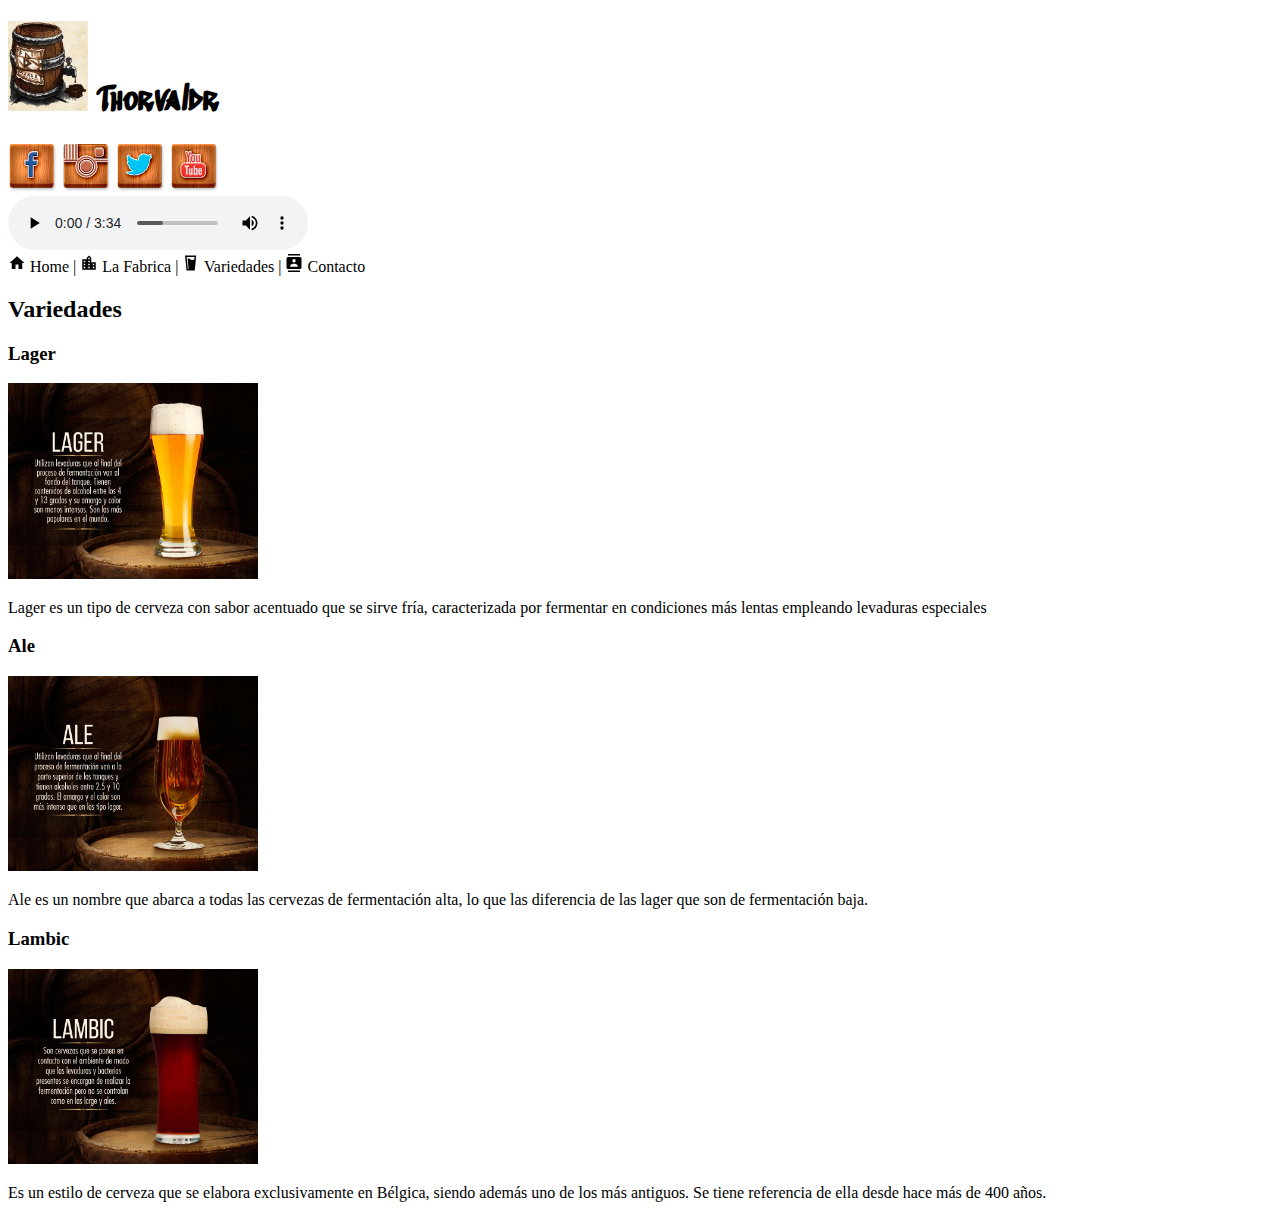
==== index.html @ 827cb0fb "Pagina cerveceria" ====
<!DOCTYPE html>
<html lang="es">
<head>
      <meta charset="UTF-8">
      <title>Cervezeria</title>
      <link href="https://fonts.googleapis.com/css?family=Sedgwick+Ave+Display" rel="stylesheet">
</head>   
<body !background="https://images6.alphacoders.com/664/664307.jpg"> 
<header>
<h1 style="font-family: 'Sedgwick Ave Display', cursive;"><img src="images/logoBarril.jpg" height="90px" width="80px"> Thorvaldr</h1>
<div class="redes-sociales">
<img src="images/redes-sociales/face.png" width="50px">
<img src="images/redes-sociales/ins.png" width="50px">
<img src="images/redes-sociales/tw.png" width="50px">
<img src="images/redes-sociales/youtube.png" width="50px">
</div>
<audio src="audio/he's Pirate.mp3" autoplay controls loop >
</header>
<nav><svg style="width:18px;height:18px" viewBox="0 0 24 24">
    <path fill="#000000" d="M10,20V14H14V20H19V12H22L12,3L2,12H5V20H10Z" />
</svg> Home | <svg style="width:18px;height:18px" viewBox="0 0 24 24">
    <path fill="#000000" d="M19,15H17V13H19M19,19H17V17H19M13,7H11V5H13M13,11H11V9H13M13,15H11V13H13M13,19H11V17H13M7,11H5V9H7M7,15H5V13H7M7,19H5V17H7M15,11V5L12,2L9,5V7H3V21H21V11H15Z" />
</svg> La Fabrica | <svg style="width:18px;height:18px" viewBox="0 0 24 24">
    <path fill="#000000" d="M4,2H19L17,22H6L4,2M6.2,4L7.8,20H8.8L7.43,6.34C8.5,6 9.89,5.89 11,7C12.56,8.56 15.33,7.69 16.5,7.23L16.8,4H6.2Z" />
</svg> Variedades | <svg style="width:18px;height:18px" viewBox="0 0 24 24">
    <path fill="#000000" d="M20,0H4V2H20V0M4,24H20V22H4V24M20,4H4A2,2 0 0,0 2,6V18A2,2 0 0,0 4,20H20A2,2 0 0,0 22,18V6A2,2 0 0,0 20,4M12,6.75A2.25,2.25 0 0,1 14.25,9A2.25,2.25 0 0,1 12,11.25A2.25,2.25 0 0,1 9.75,9A2.25,2.25 0 0,1 12,6.75M17,17H7V15.5C7,13.83 10.33,13 12,13C13.67,13 17,13.83 17,15.5V17Z" />
</svg> Contacto</nav>

<section class="variedades">
<h2>Variedades</h2>
<div class="lager"><h3>Lager</h3>
<img src="images/cerveza-lager-bavaria.jpg" width="250"><p>Lager es un tipo de cerveza con sabor acentuado que se sirve fría, caracterizada por fermentar en condiciones más lentas empleando levaduras especiales</p></div>

<div class="ale">
    <h3>Ale</h3>
    <img src="images/cerveza-tipo-ale-bavaria.jpg" width=250">
    <p>Ale es un nombre que abarca a todas las cervezas de fermentación alta, lo que las diferencia de las lager que son de fermentación baja. </p>

</div>

<div class="lambic">
    <h3>Lambic</h3>
    <img src="images/cerveza-tipo-lambic-bavaria.jpg" width="250">
    <p>Es un estilo de cerveza que se elabora exclusivamente en Bélgica, siendo además uno de los más antiguos. Se tiene referencia de ella desde hace más de 400 años. </p>
</div>
</div></section>

</body>
</html>
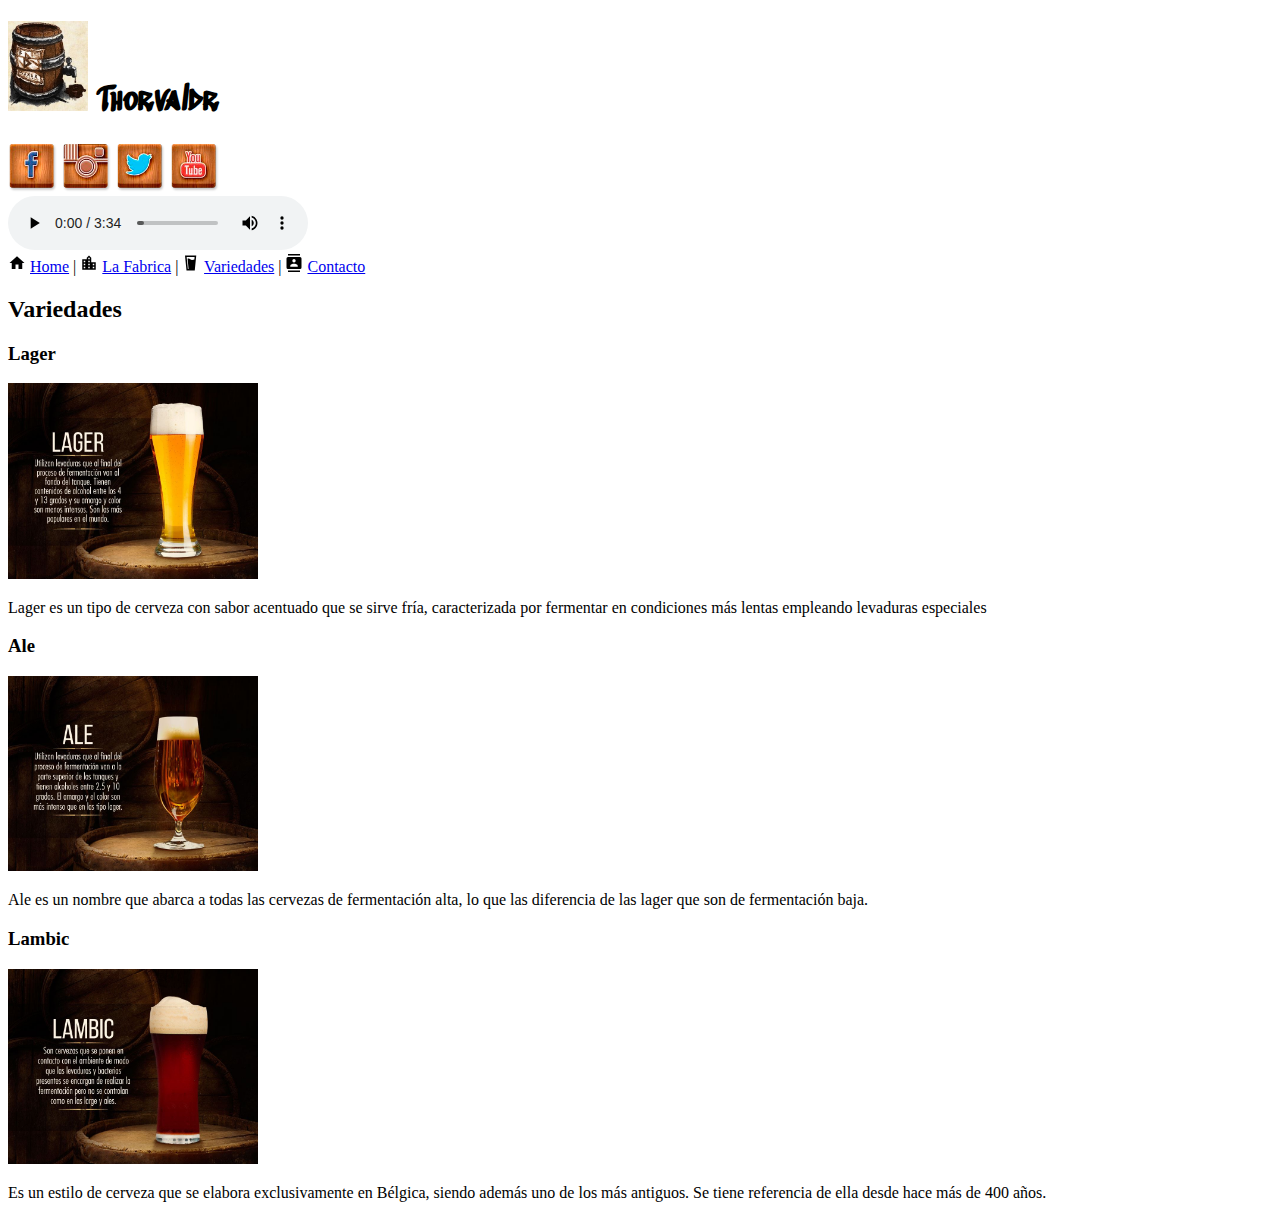
==== commit 977be96c: "Contacto,index,variedades." ====
--- a/index.html
+++ b/index.html
@@ -18,13 +18,13 @@
 </header>
 <nav><svg style="width:18px;height:18px" viewBox="0 0 24 24">
     <path fill="#000000" d="M10,20V14H14V20H19V12H22L12,3L2,12H5V20H10Z" />
-</svg> Home | <svg style="width:18px;height:18px" viewBox="0 0 24 24">
+</svg> <a href="/">Home</a> | <svg style="width:18px;height:18px" viewBox="0 0 24 24">
     <path fill="#000000" d="M19,15H17V13H19M19,19H17V17H19M13,7H11V5H13M13,11H11V9H13M13,15H11V13H13M13,19H11V17H13M7,11H5V9H7M7,15H5V13H7M7,19H5V17H7M15,11V5L12,2L9,5V7H3V21H21V11H15Z" />
-</svg> La Fabrica | <svg style="width:18px;height:18px" viewBox="0 0 24 24">
+</svg> <a href="fabrica.html" >La Fabrica</a> | <svg style="width:18px;height:18px" viewBox="0 0 24 24">
     <path fill="#000000" d="M4,2H19L17,22H6L4,2M6.2,4L7.8,20H8.8L7.43,6.34C8.5,6 9.89,5.89 11,7C12.56,8.56 15.33,7.69 16.5,7.23L16.8,4H6.2Z" />
-</svg> Variedades | <svg style="width:18px;height:18px" viewBox="0 0 24 24">
+</svg> <a href="variedades.html">Variedades</a> | <svg style="width:18px;height:18px" viewBox="0 0 24 24">
     <path fill="#000000" d="M20,0H4V2H20V0M4,24H20V22H4V24M20,4H4A2,2 0 0,0 2,6V18A2,2 0 0,0 4,20H20A2,2 0 0,0 22,18V6A2,2 0 0,0 20,4M12,6.75A2.25,2.25 0 0,1 14.25,9A2.25,2.25 0 0,1 12,11.25A2.25,2.25 0 0,1 9.75,9A2.25,2.25 0 0,1 12,6.75M17,17H7V15.5C7,13.83 10.33,13 12,13C13.67,13 17,13.83 17,15.5V17Z" />
-</svg> Contacto</nav>
+</svg> <a href="contacto.html">Contacto</a></nav>
 
 <section class="variedades">
 <h2>Variedades</h2>
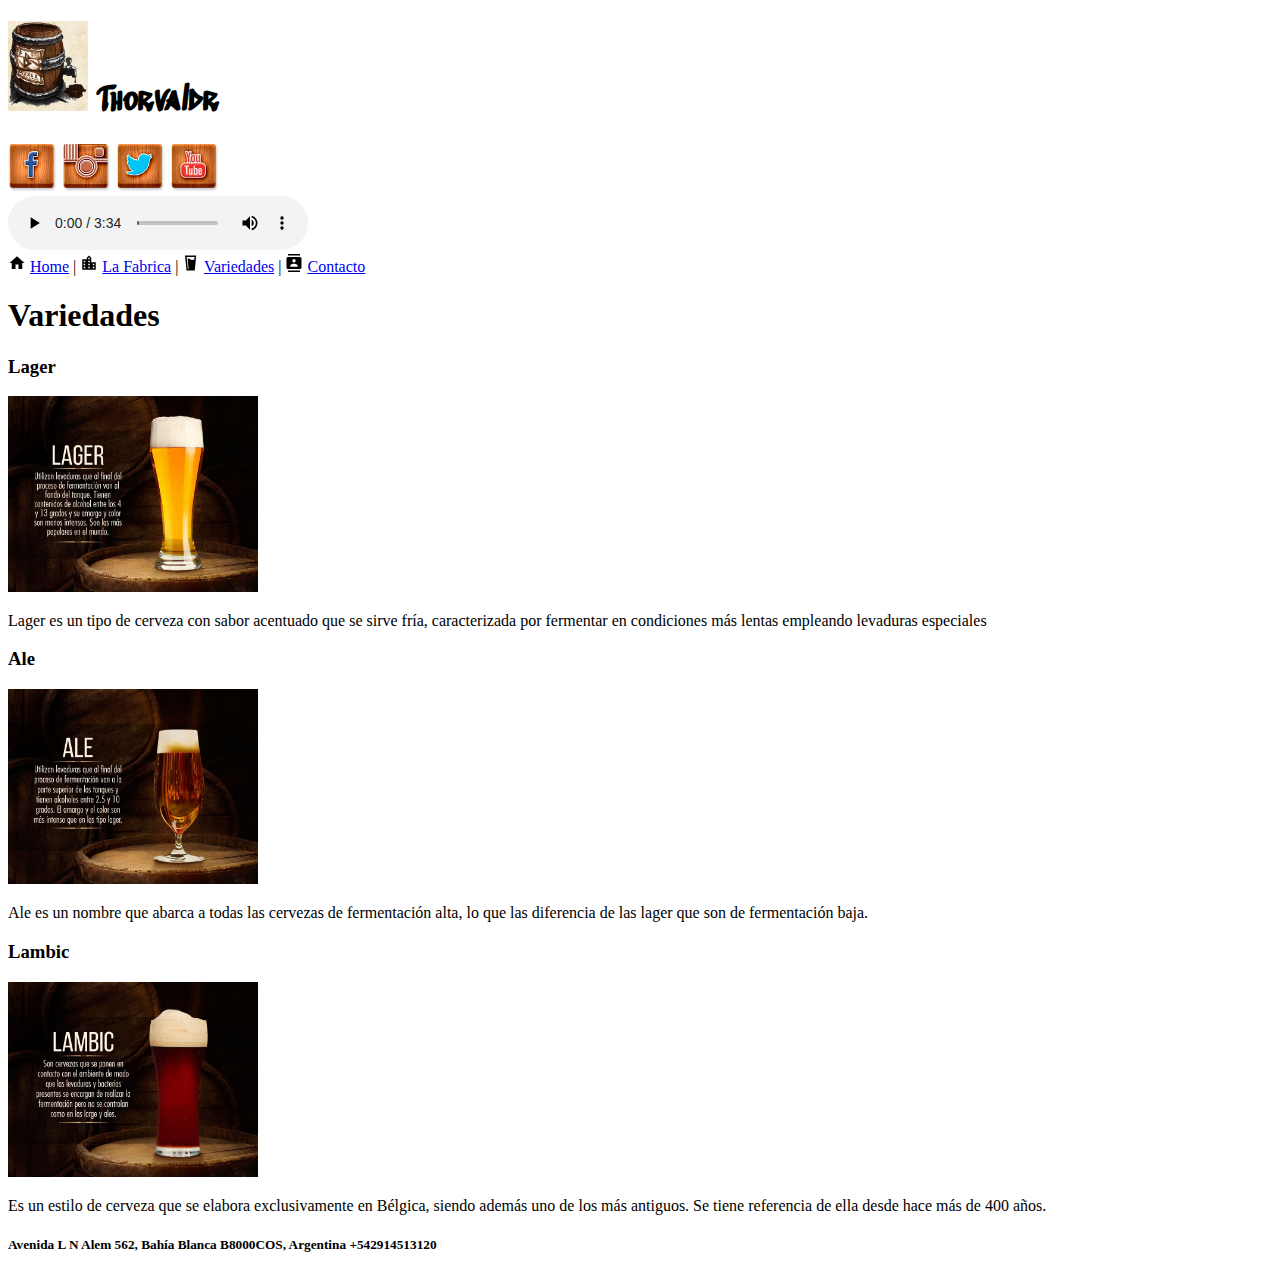
==== commit 77aeb0e2: "Css" ====
--- a/index.html
+++ b/index.html
@@ -3,11 +3,12 @@
 <head>
       <meta charset="UTF-8">
       <title>Cervezeria</title>
+      <link rel="stylesheet" type="text/css" href="css/style.css"/>
       <link href="https://fonts.googleapis.com/css?family=Sedgwick+Ave+Display" rel="stylesheet">
 </head>   
 <body !background="https://images6.alphacoders.com/664/664307.jpg"> 
 <header>
-<h1 style="font-family: 'Sedgwick Ave Display', cursive;"><img src="images/logoBarril.jpg" height="90px" width="80px"> Thorvaldr</h1>
+<h1 style="font-family: 'Sedgwick Ave Display', cursive;"><img src="images/logoBarril.jpg" height="90px" width="80px" class="logo"> <span class="letra-logo">Thorvaldr</span></h1>
 <div class="redes-sociales">
 <img src="images/redes-sociales/face.png" width="50px">
 <img src="images/redes-sociales/ins.png" width="50px">
@@ -17,8 +18,8 @@
 <audio src="audio/he's Pirate.mp3" autoplay controls loop >
 </header>
 <nav><svg style="width:18px;height:18px" viewBox="0 0 24 24">
-    <path fill="#000000" d="M10,20V14H14V20H19V12H22L12,3L2,12H5V20H10Z" />
-</svg> <a href="/">Home</a> | <svg style="width:18px;height:18px" viewBox="0 0 24 24">
+    <path d="M10,20V14H14V20H19V12H22L12,3L2,12H5V20H10Z" />
+</svg> <a href="index.html">Home</a> | <svg style="width:18px;height:18px" viewBox="0 0 24 24">
     <path fill="#000000" d="M19,15H17V13H19M19,19H17V17H19M13,7H11V5H13M13,11H11V9H13M13,15H11V13H13M13,19H11V17H13M7,11H5V9H7M7,15H5V13H7M7,19H5V17H7M15,11V5L12,2L9,5V7H3V21H21V11H15Z" />
 </svg> <a href="fabrica.html" >La Fabrica</a> | <svg style="width:18px;height:18px" viewBox="0 0 24 24">
     <path fill="#000000" d="M4,2H19L17,22H6L4,2M6.2,4L7.8,20H8.8L7.43,6.34C8.5,6 9.89,5.89 11,7C12.56,8.56 15.33,7.69 16.5,7.23L16.8,4H6.2Z" />
@@ -27,23 +28,26 @@
 </svg> <a href="contacto.html">Contacto</a></nav>
 
 <section class="variedades">
-<h2>Variedades</h2>
-<div class="lager"><h3>Lager</h3>
+<h1>Variedades</h1>
+<div class="lager variedade-home"><h3>Lager</h3>
 <img src="images/cerveza-lager-bavaria.jpg" width="250"><p>Lager es un tipo de cerveza con sabor acentuado que se sirve fría, caracterizada por fermentar en condiciones más lentas empleando levaduras especiales</p></div>
 
-<div class="ale">
+<div class="ale variedade-home">
     <h3>Ale</h3>
     <img src="images/cerveza-tipo-ale-bavaria.jpg" width=250">
     <p>Ale es un nombre que abarca a todas las cervezas de fermentación alta, lo que las diferencia de las lager que son de fermentación baja. </p>
 
 </div>
 
-<div class="lambic">
+<div class="lambic variedade-home">
     <h3>Lambic</h3>
     <img src="images/cerveza-tipo-lambic-bavaria.jpg" width="250">
     <p>Es un estilo de cerveza que se elabora exclusivamente en Bélgica, siendo además uno de los más antiguos. Se tiene referencia de ella desde hace más de 400 años. </p>
 </div>
 </div></section>
+<footer><h5>Avenida L N Alem 562, Bahía Blanca B8000COS, Argentina
++542914513120
+</h5></footer>
 
 </body>
 </html>  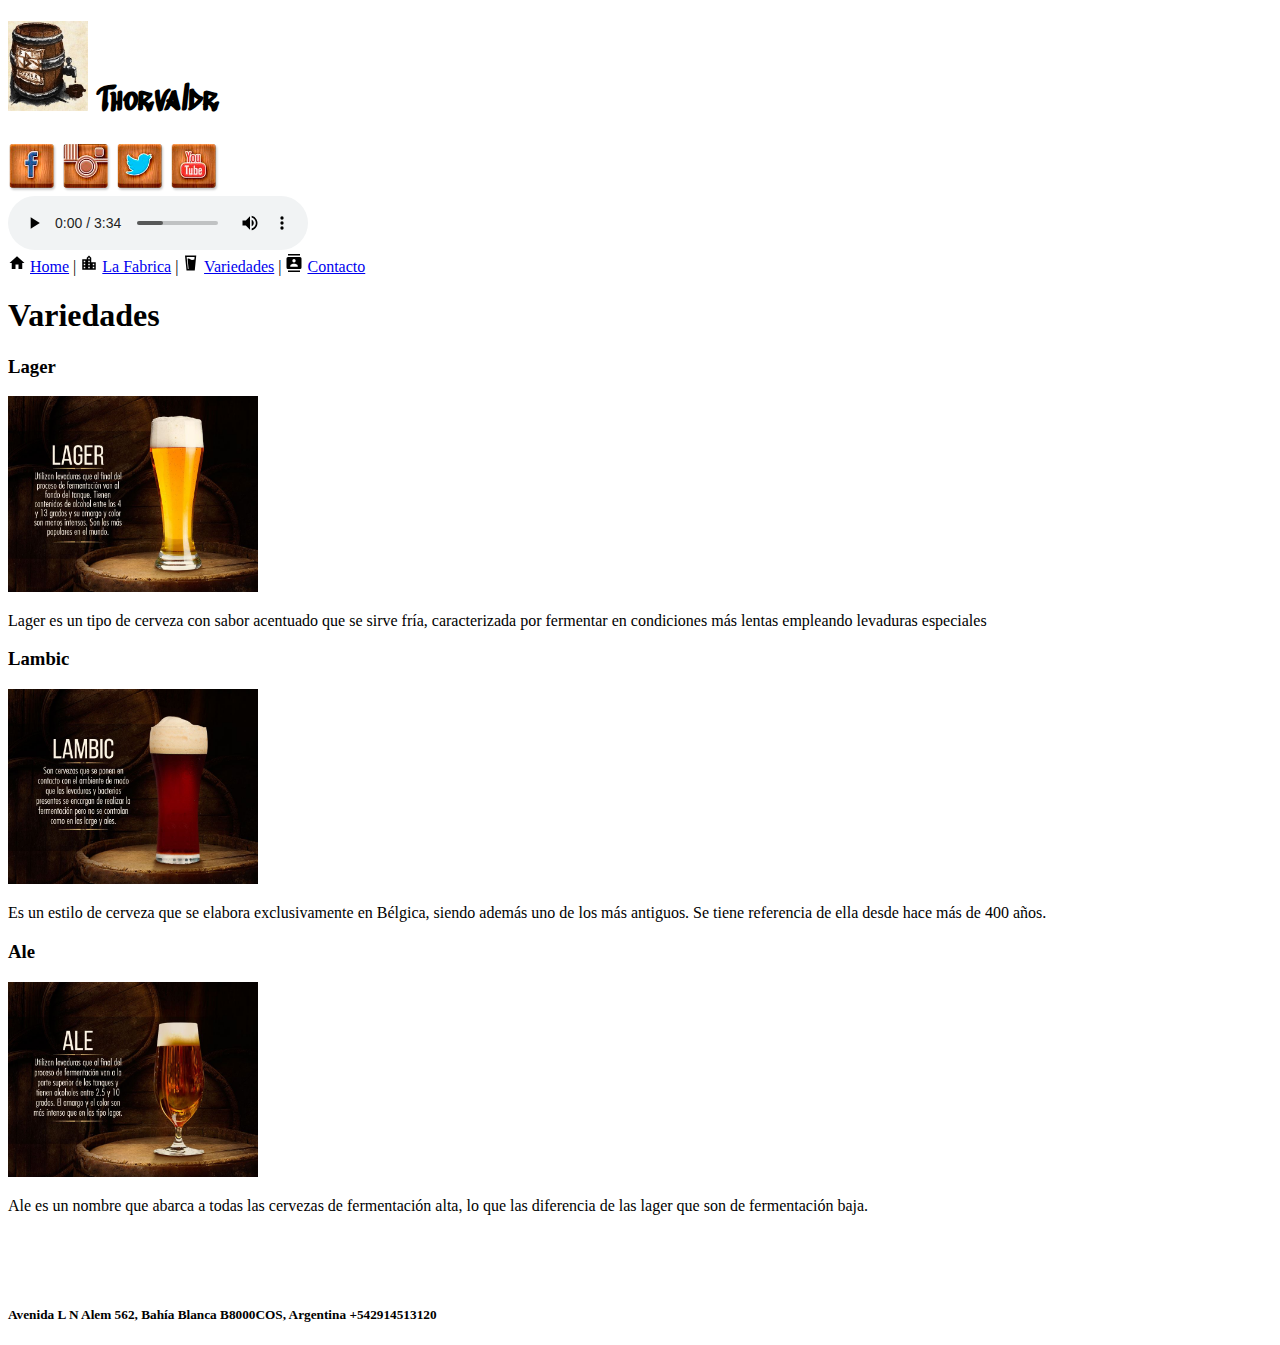
==== commit dacc44e8: "css,home,falta index" ====
--- a/index.html
+++ b/index.html
@@ -27,25 +27,27 @@
     <path fill="#000000" d="M20,0H4V2H20V0M4,24H20V22H4V24M20,4H4A2,2 0 0,0 2,6V18A2,2 0 0,0 4,20H20A2,2 0 0,0 22,18V6A2,2 0 0,0 20,4M12,6.75A2.25,2.25 0 0,1 14.25,9A2.25,2.25 0 0,1 12,11.25A2.25,2.25 0 0,1 9.75,9A2.25,2.25 0 0,1 12,6.75M17,17H7V15.5C7,13.83 10.33,13 12,13C13.67,13 17,13.83 17,15.5V17Z" />
 </svg> <a href="contacto.html">Contacto</a></nav>
 
-<section class="variedades">
+<section >
 <h1>Variedades</h1>
-<div class="lager variedade-home"><h3>Lager</h3>
-<img src="images/cerveza-lager-bavaria.jpg" width="250"><p>Lager es un tipo de cerveza con sabor acentuado que se sirve fría, caracterizada por fermentar en condiciones más lentas empleando levaduras especiales</p></div>
+<div id="todo">
+   <div id="izquierda"><h3>Lager</h3>
+<img src="images/cerveza-lager-bavaria.jpg" width="250">
+    <p class="intro">Lager es un tipo de cerveza con sabor acentuado que se sirve fría, caracterizada por fermentar en condiciones más lentas empleando levaduras especiales</p></div>
+</div>
+   <div id="derecha"><h3>Lambic</h3>
+    <img src="images/cerveza-tipo-lambic-bavaria.jpg" width="250">
+    <p class="intro">Es un estilo de cerveza que se elabora exclusivamente en Bélgica, siendo además uno de los más antiguos. Se tiene referencia de ella desde hace más de 400 años. </p>
+</div>
+   <div id="contenido">
+      <h3>Ale</h3>
+    <img src="images/cerveza-tipo-ale-bavaria.jpg" width=250">
+    <p class="intro">Ale es un nombre que abarca a todas las cervezas de fermentación alta, lo que las diferencia de las lager que son de fermentación baja. </p>
 
-<div class="ale variedade-home">
-    <h3>Ale</h3>
-    <img src="images/cerveza-tipo-ale-bavaria.jpg" width=250">
-    <p>Ale es un nombre que abarca a todas las cervezas de fermentación alta, lo que las diferencia de las lager que son de fermentación baja. </p>
+   </div>
+</div></section>
 
-</div>
 
-<div class="lambic variedade-home">
-    <h3>Lambic</h3>
-    <img src="images/cerveza-tipo-lambic-bavaria.jpg" width="250">
-    <p>Es un estilo de cerveza que se elabora exclusivamente en Bélgica, siendo además uno de los más antiguos. Se tiene referencia de ella desde hace más de 400 años. </p>
-</div>
-</div></section>
-<footer><h5>Avenida L N Alem 562, Bahía Blanca B8000COS, Argentina
+<br><br><br><footer><h5>Avenida L N Alem 562, Bahía Blanca B8000COS, Argentina
 +542914513120
 </h5></footer>
 
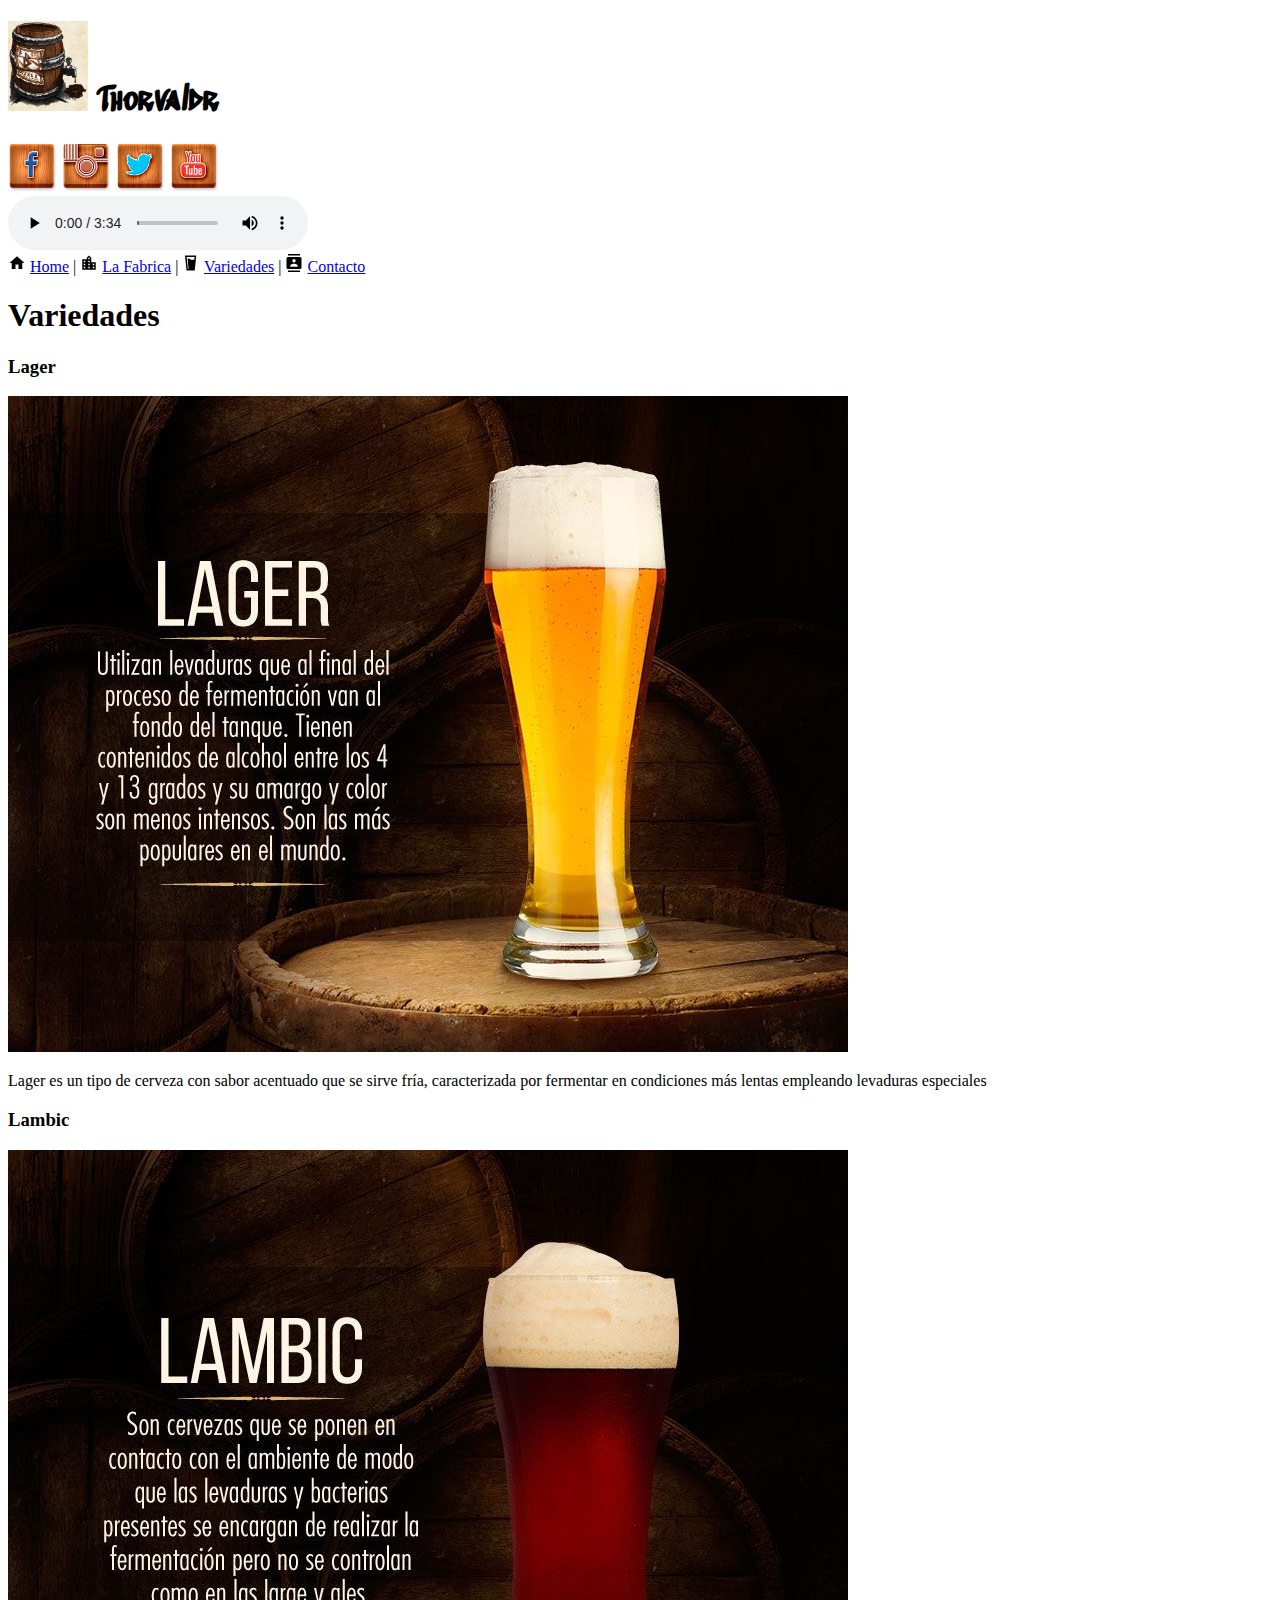
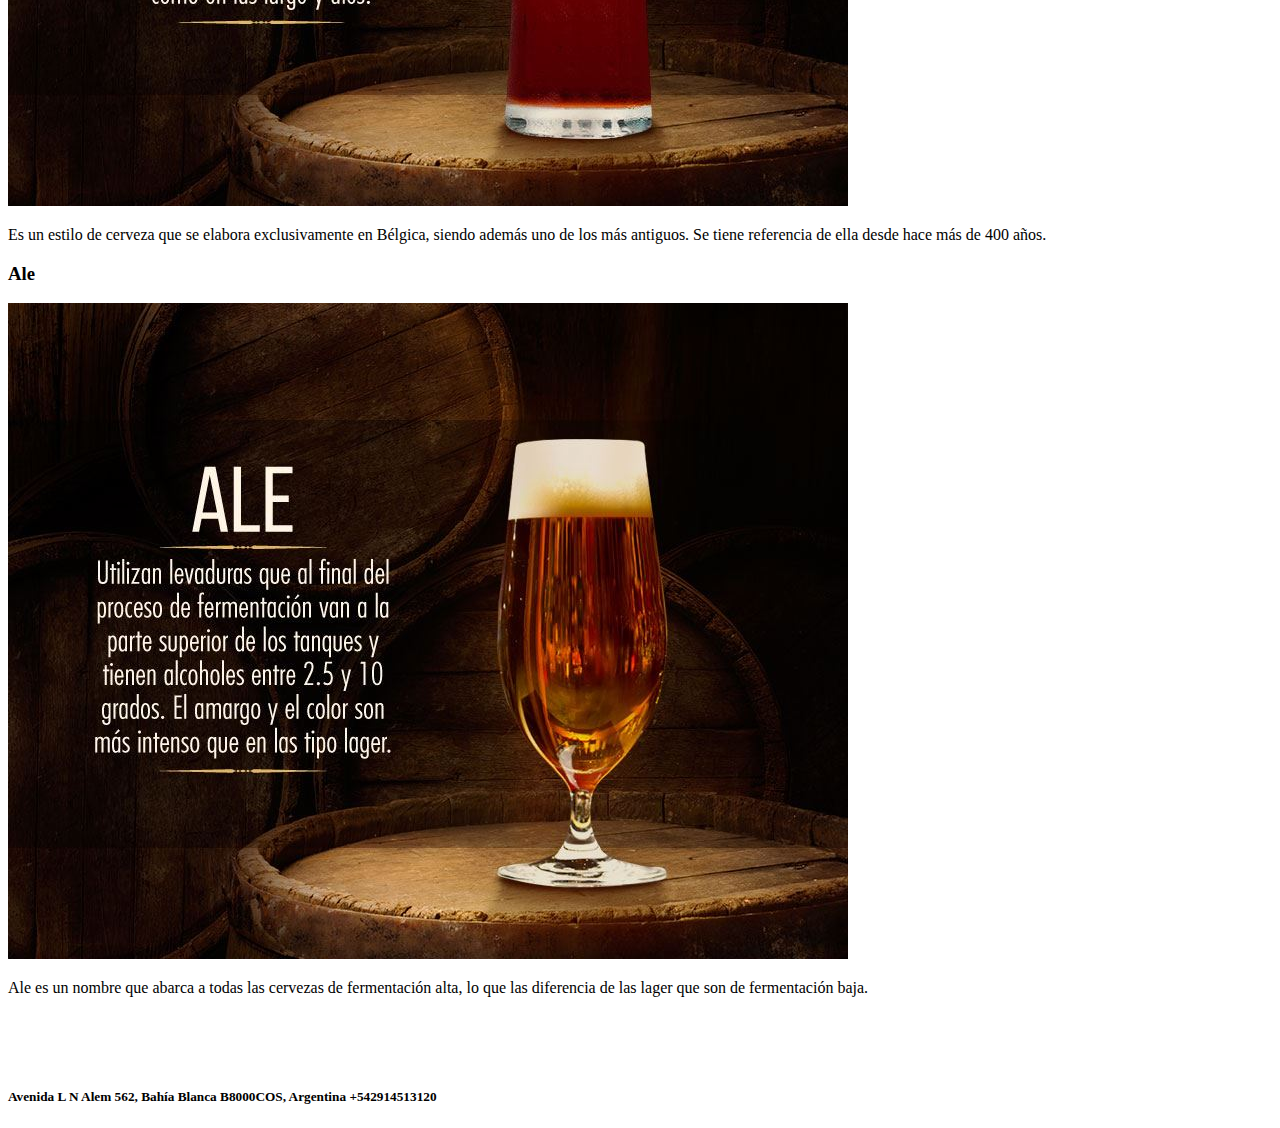
==== commit 21315ba7: "Bootstraps y juego" ====
--- a/index.html
+++ b/index.html
@@ -2,6 +2,8 @@
 <html lang="es">
 <head>
       <meta charset="UTF-8">
+      <link rel="stylesheet" href="https://maxcdn.bootstrapcdn.com/bootstrap/4.0.0-beta/css/bootstrap.min.css" integrity="sha384-/Y6pD6FV/Vv2HJnA6t+vslU6fwYXjCFtcEpHbNJ0lyAFsXTsjBbfaDjzALeQsN6M" crossorigin="anonymous">
+      <meta name="viewport" content="width=device-width, initial-scale=1">
       <title>Cervezeria</title>
       <link rel="stylesheet" type="text/css" href="css/style.css"/>
       <link href="https://fonts.googleapis.com/css?family=Sedgwick+Ave+Display" rel="stylesheet">
@@ -29,19 +31,23 @@
 
 <section >
 <h1>Variedades</h1>
-<div id="todo">
-   <div id="izquierda"><h3>Lager</h3>
-<img src="images/cerveza-lager-bavaria.jpg" width="250">
-    <p class="intro">Lager es un tipo de cerveza con sabor acentuado que se sirve fría, caracterizada por fermentar en condiciones más lentas empleando levaduras especiales</p></div>
-</div>
-   <div id="derecha"><h3>Lambic</h3>
-    <img src="images/cerveza-tipo-lambic-bavaria.jpg" width="250">
-    <p class="intro">Es un estilo de cerveza que se elabora exclusivamente en Bélgica, siendo además uno de los más antiguos. Se tiene referencia de ella desde hace más de 400 años. </p>
-</div>
-   <div id="contenido">
-      <h3>Ale</h3>
-    <img src="images/cerveza-tipo-ale-bavaria.jpg" width=250">
+<div class="row">
+    <div class="col-sm-4">
+      <h3>Lager</h3>
+    <img  class="img-responsive" src="images/cerveza-lager-bavaria.jpg" >
+    <p class="intro">Lager es un tipo de cerveza con sabor acentuado que se sirve fría, caracterizada por fermentar en condiciones más lentas empleando levaduras especiales</p>
+
+    </div>
+    <div class="col-sm-4"><h3>Lambic</h3>  
+    <img class="img-responsive" src="images/cerveza-tipo-lambic-bavaria.jpg" >
+    <p class="intro">Es un estilo de cerveza que se elabora exclusivamente en Bélgica, siendo además uno de los más antiguos. Se tiene referencia de ella desde hace más de 400 años. </p>   
+    </div>
+    <div class="col-sm-4">
+       <h3>Ale</h3>
+    <img  class="img-responsive" src="images/cerveza-tipo-ale-bavaria.jpg" >
     <p class="intro">Ale es un nombre que abarca a todas las cervezas de fermentación alta, lo que las diferencia de las lager que son de fermentación baja. </p>
+    </div>
+  </div>
 
    </div>
 </div></section>
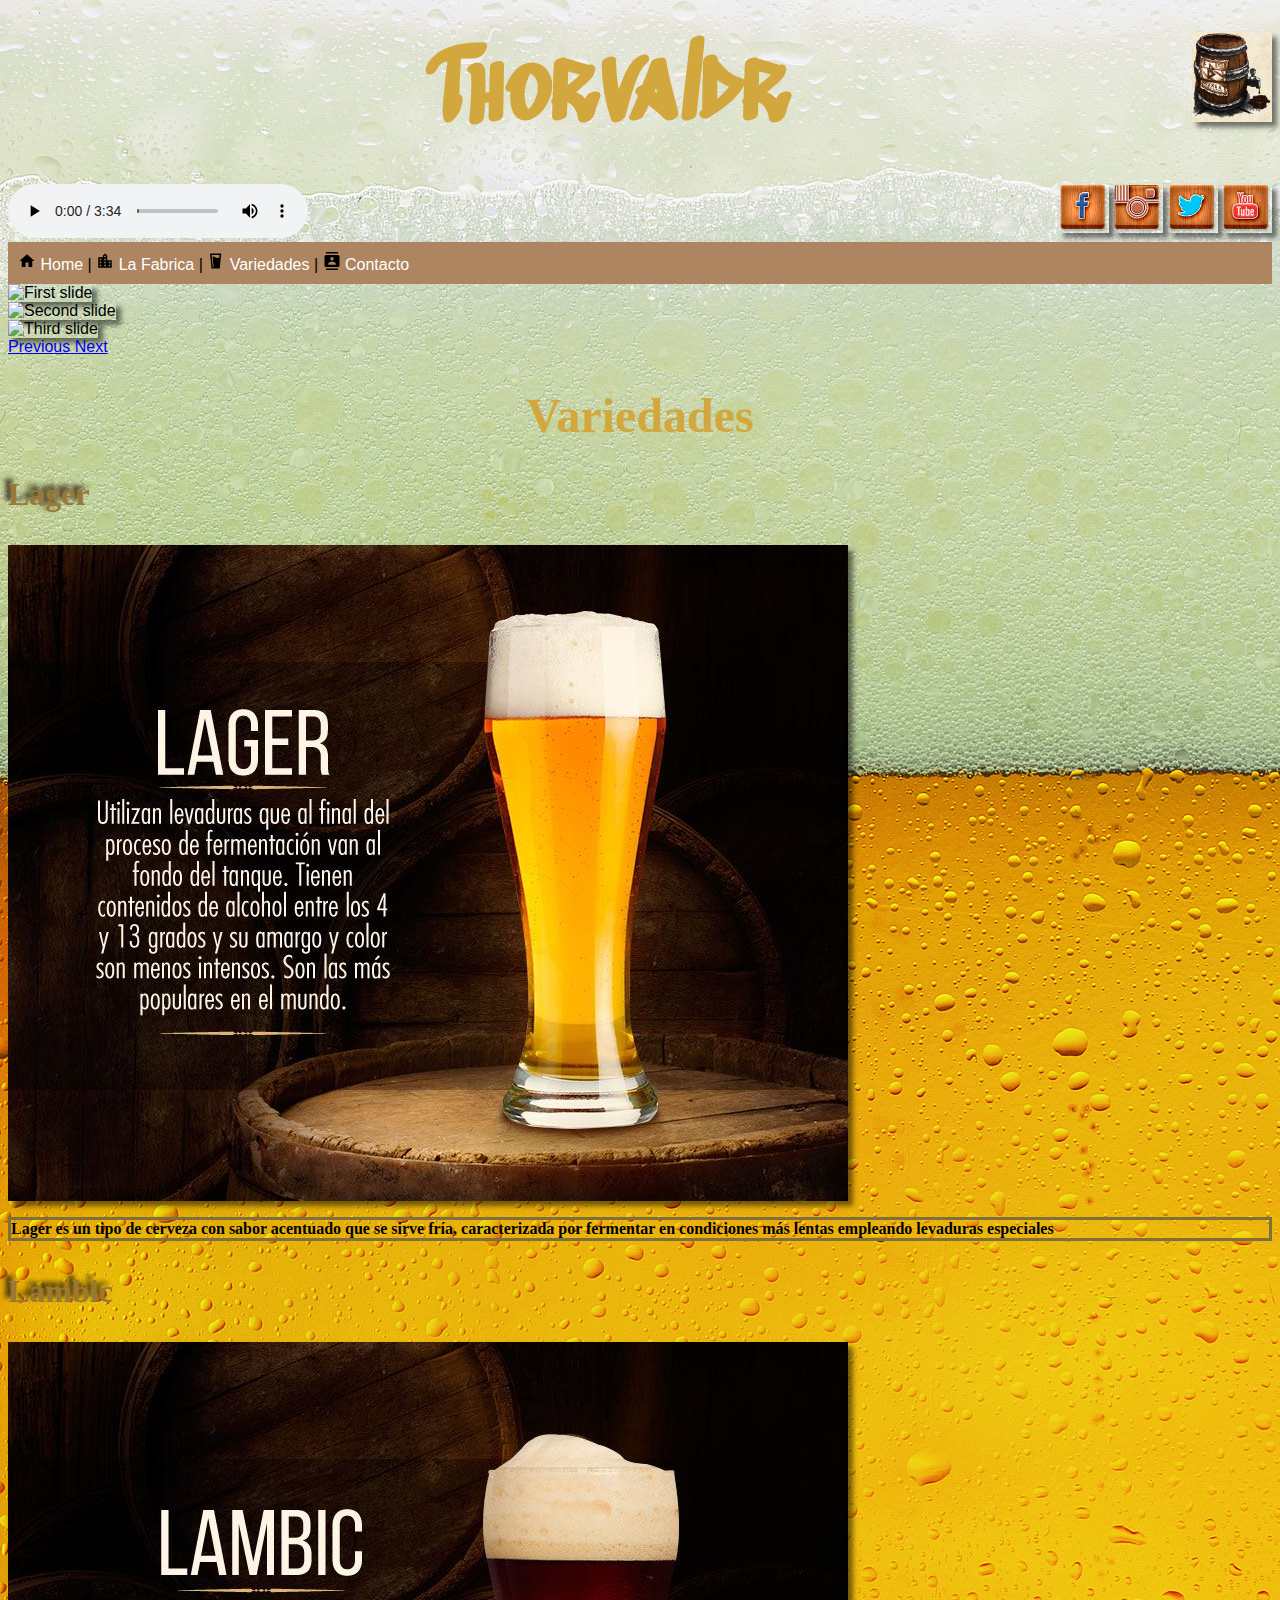
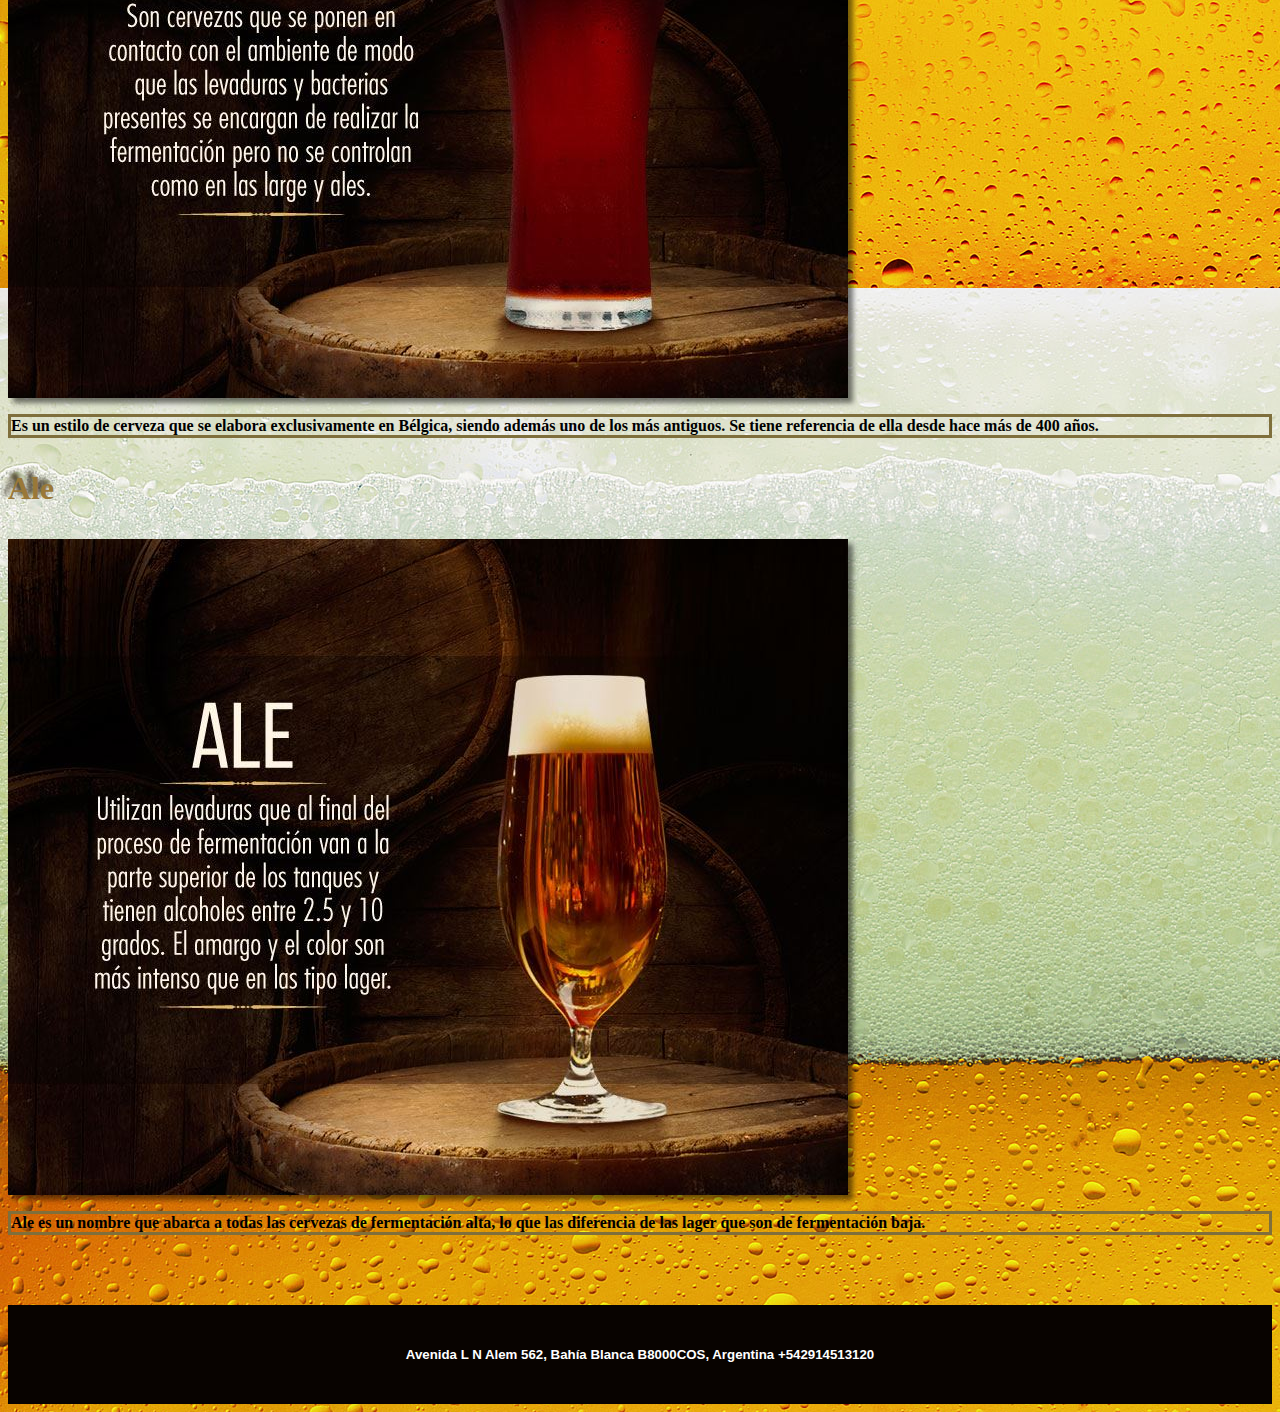
==== commit 6c875118: "banner" ====
--- a/index.html
+++ b/index.html
@@ -28,7 +28,27 @@
 </svg> <a href="variedades.html">Variedades</a> | <svg style="width:18px;height:18px" viewBox="0 0 24 24">
     <path fill="#000000" d="M20,0H4V2H20V0M4,24H20V22H4V24M20,4H4A2,2 0 0,0 2,6V18A2,2 0 0,0 4,20H20A2,2 0 0,0 22,18V6A2,2 0 0,0 20,4M12,6.75A2.25,2.25 0 0,1 14.25,9A2.25,2.25 0 0,1 12,11.25A2.25,2.25 0 0,1 9.75,9A2.25,2.25 0 0,1 12,6.75M17,17H7V15.5C7,13.83 10.33,13 12,13C13.67,13 17,13.83 17,15.5V17Z" />
 </svg> <a href="contacto.html">Contacto</a></nav>
-
+<div id="carouselExampleControls" class="carousel slide" data-ride="carousel">
+  <div class="carousel-inner">
+    <div class="carousel-item active">
+      <img class="d-block w-100" src="images/slider/canilla.jpg" alt="First slide">
+    </div>
+    <div class="carousel-item">
+      <img class="d-block w-100" src="images/slider/cerveza.jpg" alt="Second slide">
+    </div>
+    <div class="carousel-item">
+      <img class="d-block w-100" src="images/slider/fabrica.jpg" alt="Third slide">
+    </div>
+  </div>
+  <a class="carousel-control-prev" href="#carouselExampleControls" role="button" data-slide="prev">
+    <span class="carousel-control-prev-icon" aria-hidden="true"></span>
+    <span class="sr-only">Previous</span>
+  </a>
+  <a class="carousel-control-next" href="#carouselExampleControls" role="button" data-slide="next">
+    <span class="carousel-control-next-icon" aria-hidden="true"></span>
+    <span class="sr-only">Next</span>
+  </a>
+</div>
 <section >
 <h1>Variedades</h1>
 <div class="row">
--- a/css/style.css
+++ b/css/style.css
@@ -0,0 +1,91 @@
+body {font-family: arial; background-image:url(../images/664307.jpg); }
+h1 {text-align:center;font-size:3em;font-family: fantasy ;  color:#d2a73d;}
+nav {background:#ad8560; padding:10px}
+nav a {color:#fff; text-decoration: none}
+nav a:hover {color:#000}
+nav a:active {color:#9a7838;}
+h3 {;text-shadow:-5px -5px 5px rgb(45, 32, 15);  font-size:2em;font-family:fantasy;color:#9a7838}
+p {font-size:1em;font-family: arial;color:black}
+.redes-sociales {float:right}
+img {box-shadow: 5px 5px 5px rgba(0, 0, 0, 0.51)}
+table {background:#dbb07d}
+td {border: none}
+th {border: none; background:#7e5748; color:#fff; padding: 5px}
+label{font-size:medium;color:#9e5428;font-family:candara}
+h4 {font-size:large;font-family:candara}
+textarea {background:#d8cabb;box-shadow:5px 2px 2px #b5742d}
+button {background:aqua;font-family:corbel;padding:25px;border-radius:75px;}
+button:hover{background:red;font-weight:bold;text-transform:uppercase; border-radius:20px; transition-duration: 1s;}
+footer {background:#080300; color: #fff; text-align:center; padding: 20px 0}
+.logo {float:right}
+.letra-logo {font-size:2em; margin-left:20px;}
+.intro {border:solid #7f6f3c;font-family:corbel;font-weight:bolder }
+.sup-variedades {    display: block;}
+.variedades {columns: 3; }
+.img-responsive{max-width:100%;height:auto;display:block}
+#todo { 
+   width:100%; 
+}
+
+  #izquierda, #derecha { 
+      width:33%; 
+      font-family: Georgia, Tahoma; 
+      color: #FFF; 
+      text-align: center;
+      margin-top: -33px;
+}
+  #contenido { 
+      width:33%; 
+      font-family: Georgia, Tahoma; 
+      color: #333; 
+      text-align: center; 
+}
+#izquierda { 
+   float: left; 
+} 
+#derecha { 
+   float: right; 
+}
+#contenido { 
+   margin-left: 33%;
+}
+.historia {width:80%; margin:auto}
+.img-historia {border-radius:100%}
+.vasos {max-height:250px;box-shadow:none;margin:auto; animation-name:verdetalle;animation-duration:3s}
+
+.descripcion1{ 
+display: none;
+}
+.overvaso1:hover .descripcion1{Background:white;padding:5px;margin:5px;box-shadow:azure 2px 5px;
+display : block;
+}
+ .descripcion2{ 
+display: none;
+}
+.overvaso2:hover .descripcion2{Background:white;padding:5px;margin:5px;box-shadow:azure 2px 5px;
+display : block;
+}
+
+.descripcion3{ 
+display: none;
+}
+.overvaso3:hover .descripcion3{Background:white;padding:5px;margin:5px;box-shadow:azure 2px 5px;
+display : block;
+}
+.tit-variedades{text-align:center;margin-top:20px}
+.juego {width: 300px;background: yellow; animation-name: participa; animation-duration: 5s; animation-iteration-count: infinite;}
+@keyframes participa {
+  0% {margin-top:90%; margin-right: 20%}
+  10% {margin-top:50%; margin-left: 35%}
+  20% {margin-left:5%; margin-right: 39%}
+  30% {margin-top:76%; margin-right: 9%}
+  30% {margin-top:55%; margin-left: 69%}
+  40% {margin-top:12%; margin-right: 65%}
+  50% {margin-top:55%; margin-left: 69%}
+  60% {margin-top:33%; margin-left: 72%}
+  70% {margin-top:71%; margin-right: 13%}
+  80% {margin-top:12%; margin-right: 65%}
+  90% {margin-top:47%; margin-right: 41%}
+  100% {margin-top:52%; margin-right: 38%}
+}
+.boton-jugar { float:right}
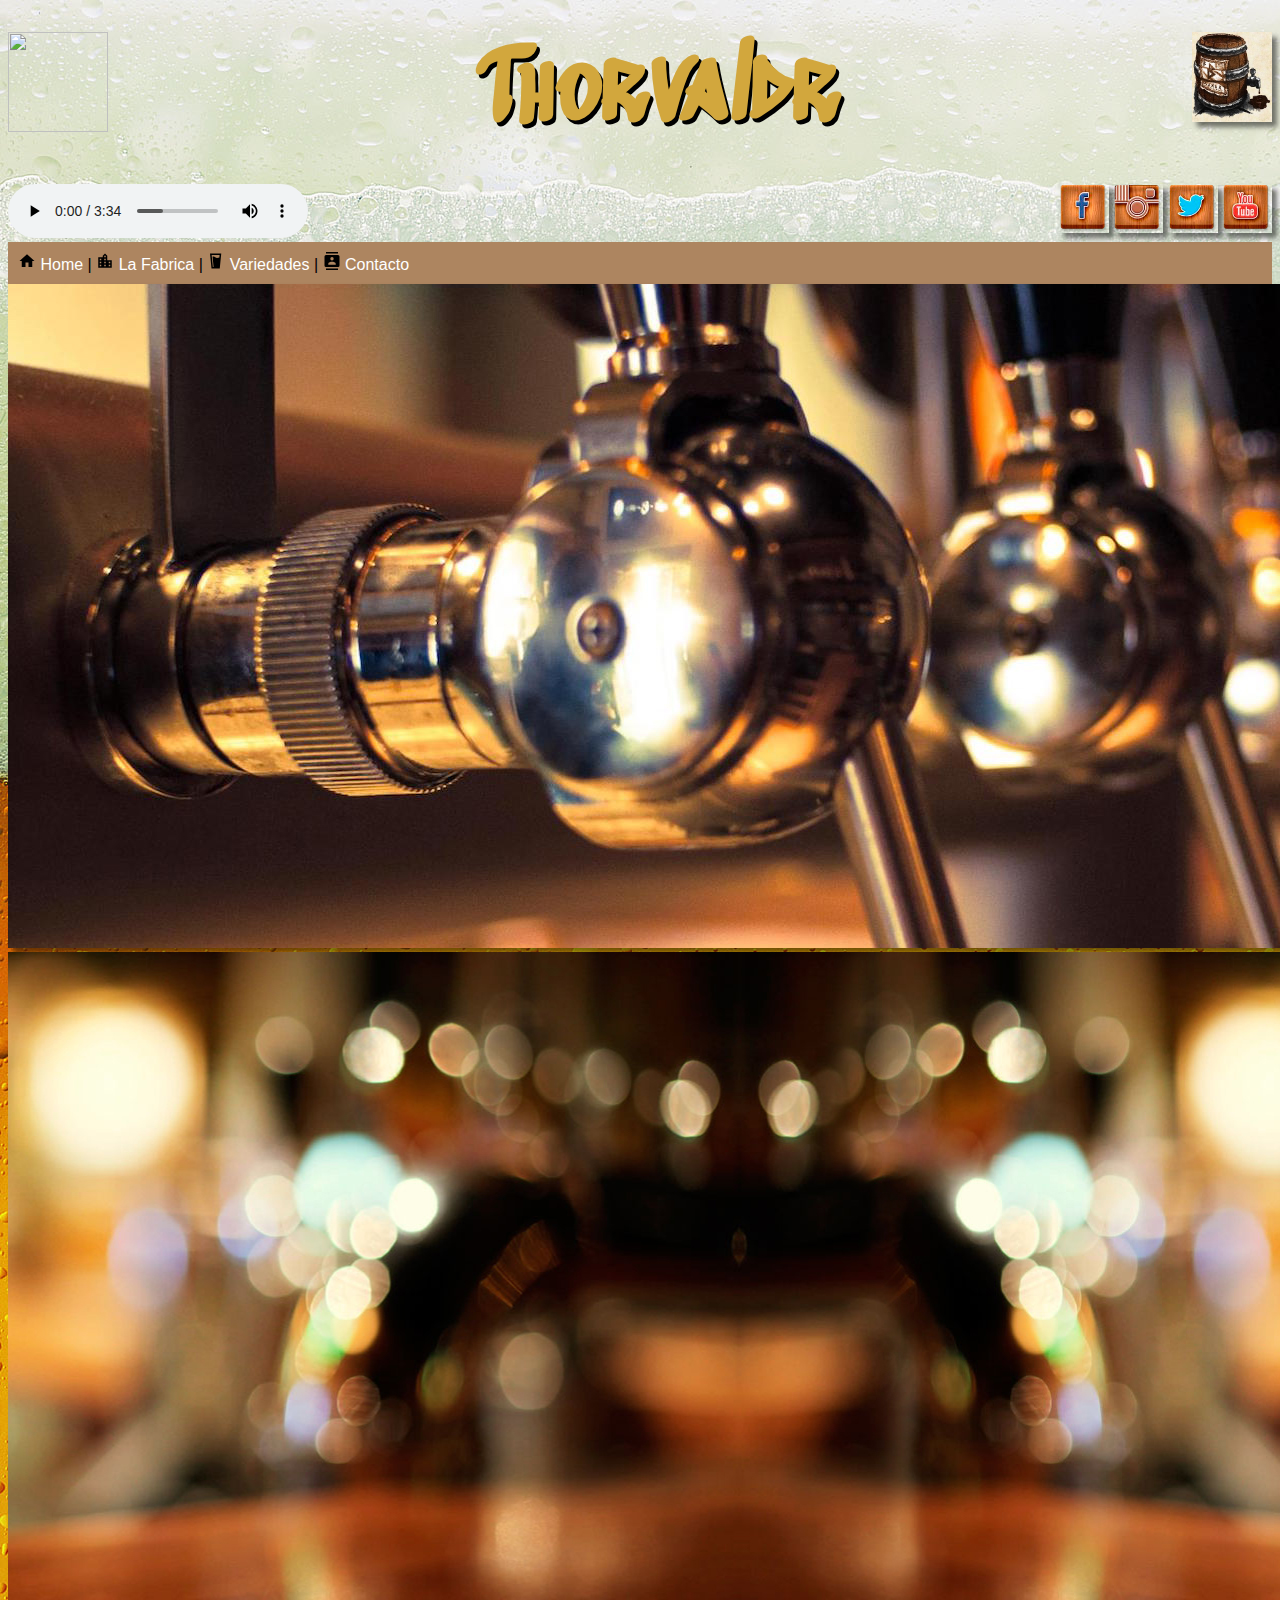
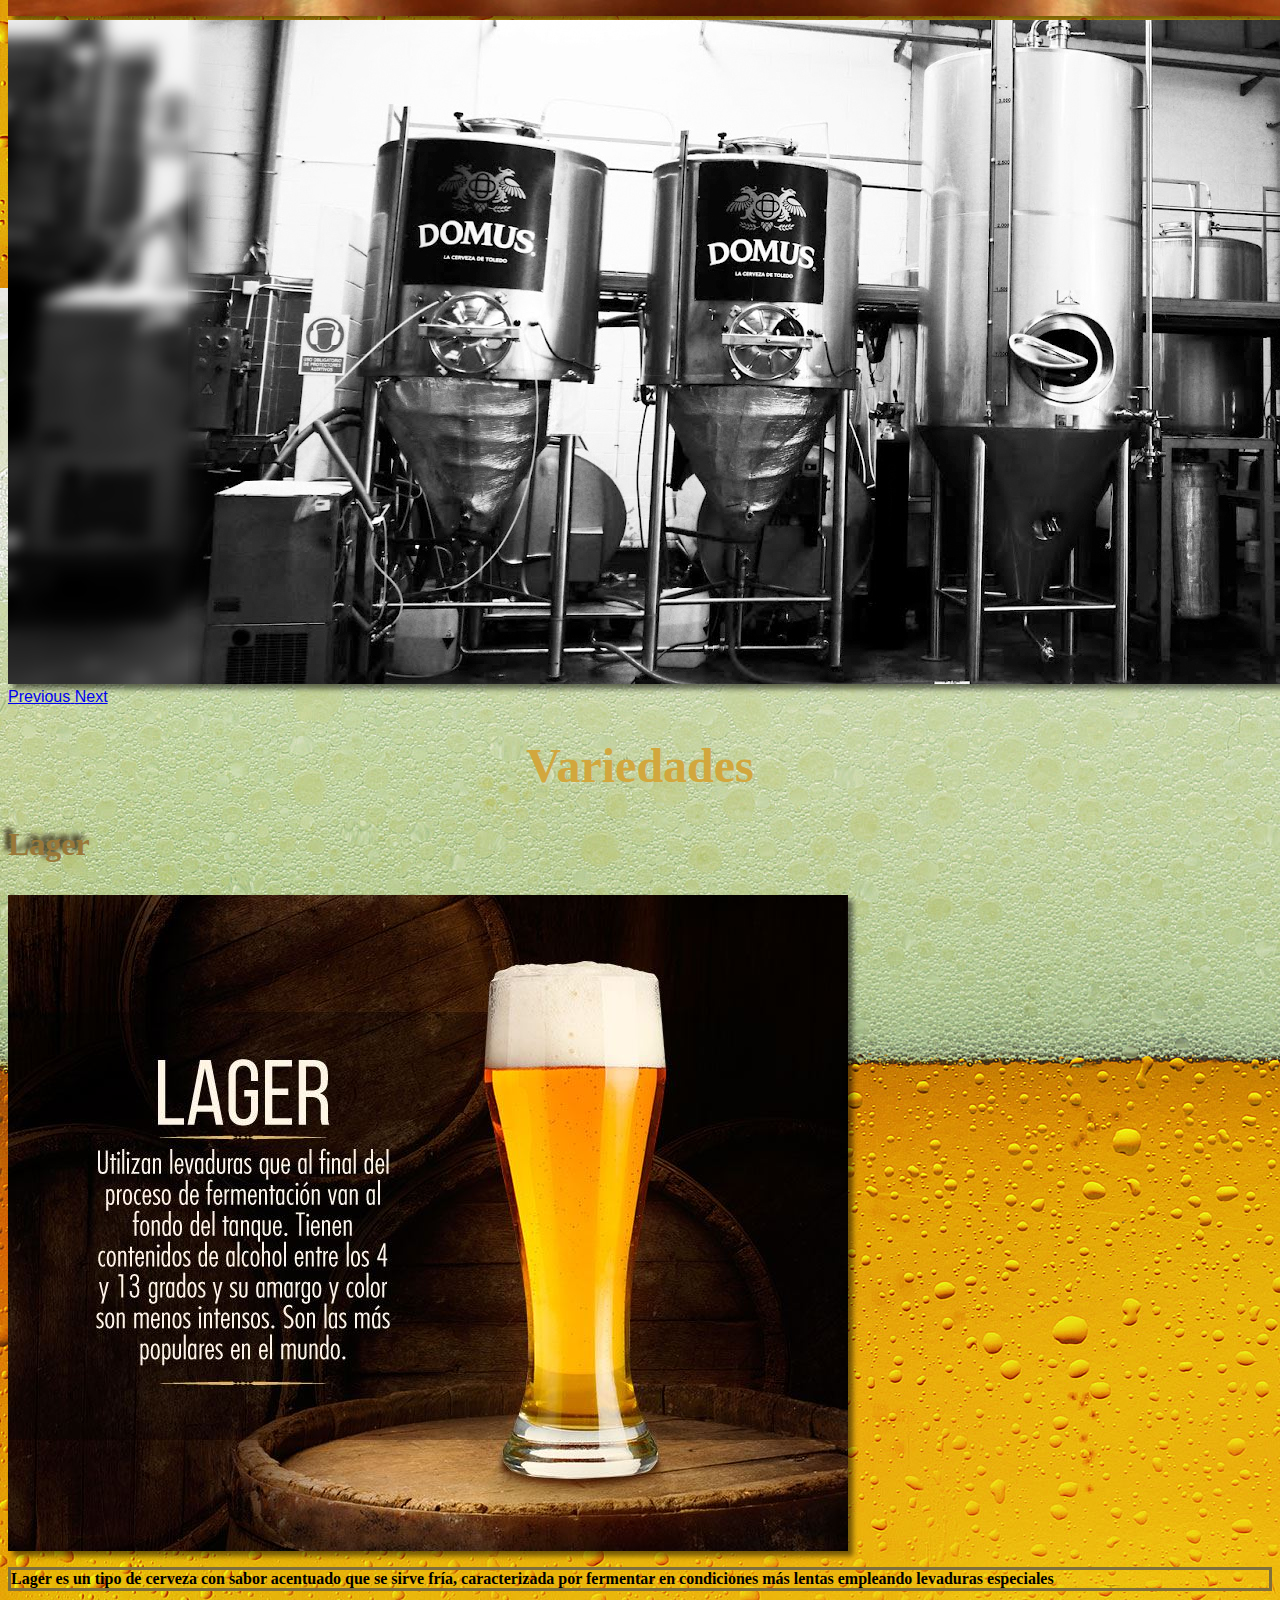
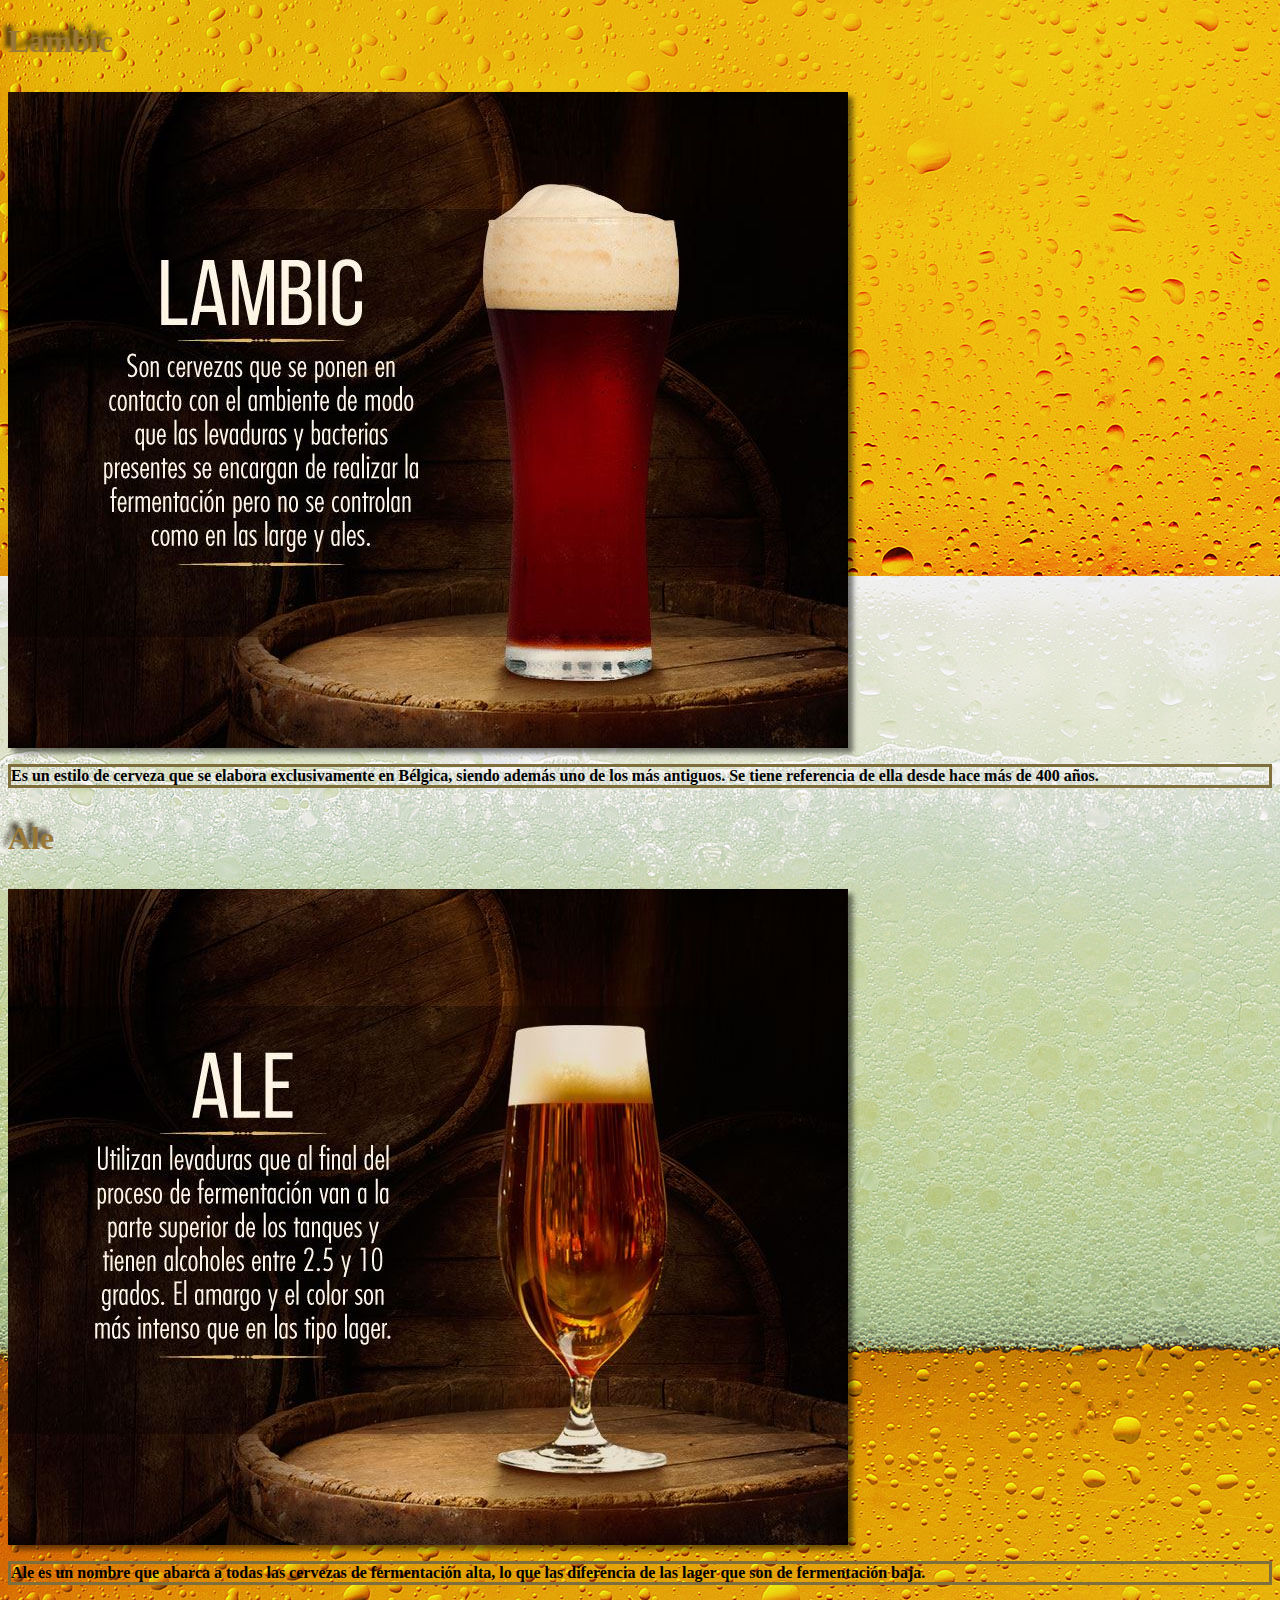
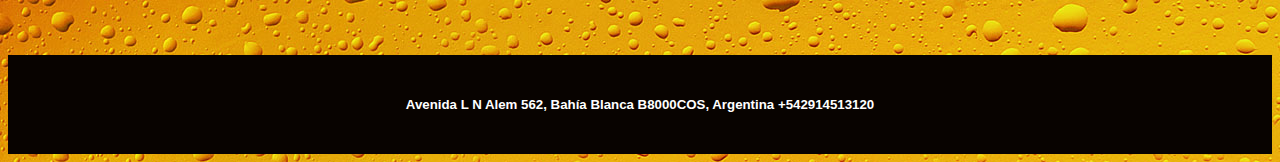
==== commit 8c8b86c1: "Comit" ====
--- a/index.html
+++ b/index.html
@@ -2,15 +2,17 @@
 <html lang="es">
 <head>
       <meta charset="UTF-8">
-      <link rel="stylesheet" href="https://maxcdn.bootstrapcdn.com/bootstrap/4.0.0-beta/css/bootstrap.min.css" integrity="sha384-/Y6pD6FV/Vv2HJnA6t+vslU6fwYXjCFtcEpHbNJ0lyAFsXTsjBbfaDjzALeQsN6M" crossorigin="anonymous">
-      <meta name="viewport" content="width=device-width, initial-scale=1">
+<script src="https://code.jquery.com/jquery-3.2.1.slim.min.js" integrity="sha384-KJ3o2DKtIkvYIK3UENzmM7KCkRr/rE9/Qpg6aAZGJwFDMVNA/GpGFF93hXpG5KkN" crossorigin="anonymous"></script>
+<link rel="stylesheet" href="https://maxcdn.bootstrapcdn.com/bootstrap/4.0.0-beta/css/bootstrap.min.css" integrity="sha384-/Y6pD6FV/Vv2HJnA6t+vslU6fwYXjCFtcEpHbNJ0lyAFsXTsjBbfaDjzALeQsN6M" crossorigin="anonymous">
+<script src="https://cdnjs.cloudflare.com/ajax/libs/popper.js/1.11.0/umd/popper.min.js" integrity="sha384-b/U6ypiBEHpOf/4+1nzFpr53nxSS+GLCkfwBdFNTxtclqqenISfwAzpKaMNFNmj4" crossorigin="anonymous"></script>
+<script src="https://maxcdn.bootstrapcdn.com/bootstrap/4.0.0-beta/js/bootstrap.min.js" integrity="sha384-h0AbiXch4ZDo7tp9hKZ4TsHbi047NrKGLO3SEJAg45jXxnGIfYzk4Si90RDIqNm1" crossorigin="anonymous"></script>      <meta name="viewport" content="width=device-width, initial-scale=1">
       <title>Cervezeria</title>
       <link rel="stylesheet" type="text/css" href="css/style.css"/>
       <link href="https://fonts.googleapis.com/css?family=Sedgwick+Ave+Display" rel="stylesheet">
 </head>   
 <body !background="https://images6.alphacoders.com/664/664307.jpg"> 
 <header>
-<h1 style="font-family: 'Sedgwick Ave Display', cursive;"><img src="images/logoBarril.jpg" height="90px" width="80px" class="logo"> <span class="letra-logo">Thorvaldr</span></h1>
+<h1 style="font-family: 'Sedgwick Ave Display', cursive;"><img src="images/thorvallogo.png" height=100px; width=100px ; align=left ;  class="viklog" ><img src="images/logoBarril.jpg" height="90px" width="80px" class="logo"> <span class="letra-logo">Thorvaldr</span></h1>
 <div class="redes-sociales">
 <img src="images/redes-sociales/face.png" width="50px">
 <img src="images/redes-sociales/ins.png" width="50px">
--- a/css/style.css
+++ b/css/style.css
@@ -18,10 +18,11 @@
 button:hover{background:red;font-weight:bold;text-transform:uppercase; border-radius:20px; transition-duration: 1s;}
 footer {background:#080300; color: #fff; text-align:center; padding: 20px 0}
 .logo {float:right}
-.letra-logo {font-size:2em; margin-left:20px;}
+.letra-logo {font-size:2em; margin-left:20px;text-shadow:3px 4px black}
 .intro {border:solid #7f6f3c;font-family:corbel;font-weight:bolder }
 .sup-variedades {    display: block;}
 .variedades {columns: 3; }
+.viklog{box-shadow:none; }
 .img-responsive{max-width:100%;height:auto;display:block}
 #todo { 
    width:100%; 
@@ -56,22 +57,22 @@
 .descripcion1{ 
 display: none;
 }
-.overvaso1:hover .descripcion1{Background:white;padding:5px;margin:5px;box-shadow:azure 2px 5px;
+.overvaso1:hover .descripcion1{padding:5px;margin:5px;box-shadow:#fff ;
 display : block;
 }
  .descripcion2{ 
 display: none;
 }
-.overvaso2:hover .descripcion2{Background:white;padding:5px;margin:5px;box-shadow:azure 2px 5px;
+.overvaso2:hover .descripcion2{padding:5px;margin:5px;box-shadow:#fff ;
 display : block;
 }
 
 .descripcion3{ 
 display: none;
 }
-.overvaso3:hover .descripcion3{Background:white;padding:5px;margin:5px;box-shadow:azure 2px 5px;
-display : block;
-}
+.overvaso3:hover .descripcion3{  padding:5px;margin:5px;box-shadow:#fff ;
+display : block }
+
 .tit-variedades{text-align:center;margin-top:20px}
 .juego {width: 300px;background: yellow; animation-name: participa; animation-duration: 5s; animation-iteration-count: infinite;}
 @keyframes participa {
@@ -89,3 +90,11 @@
   100% {margin-top:52%; margin-right: 38%}
 }
 .boton-jugar { float:right}
+
+@media screen and (max-width: 500px) {
+    body {
+        background: url(../images/fm1.jpg) ; 
+        background-repeat:no-repeat; 
+        background-position:center;
+    }
+}
